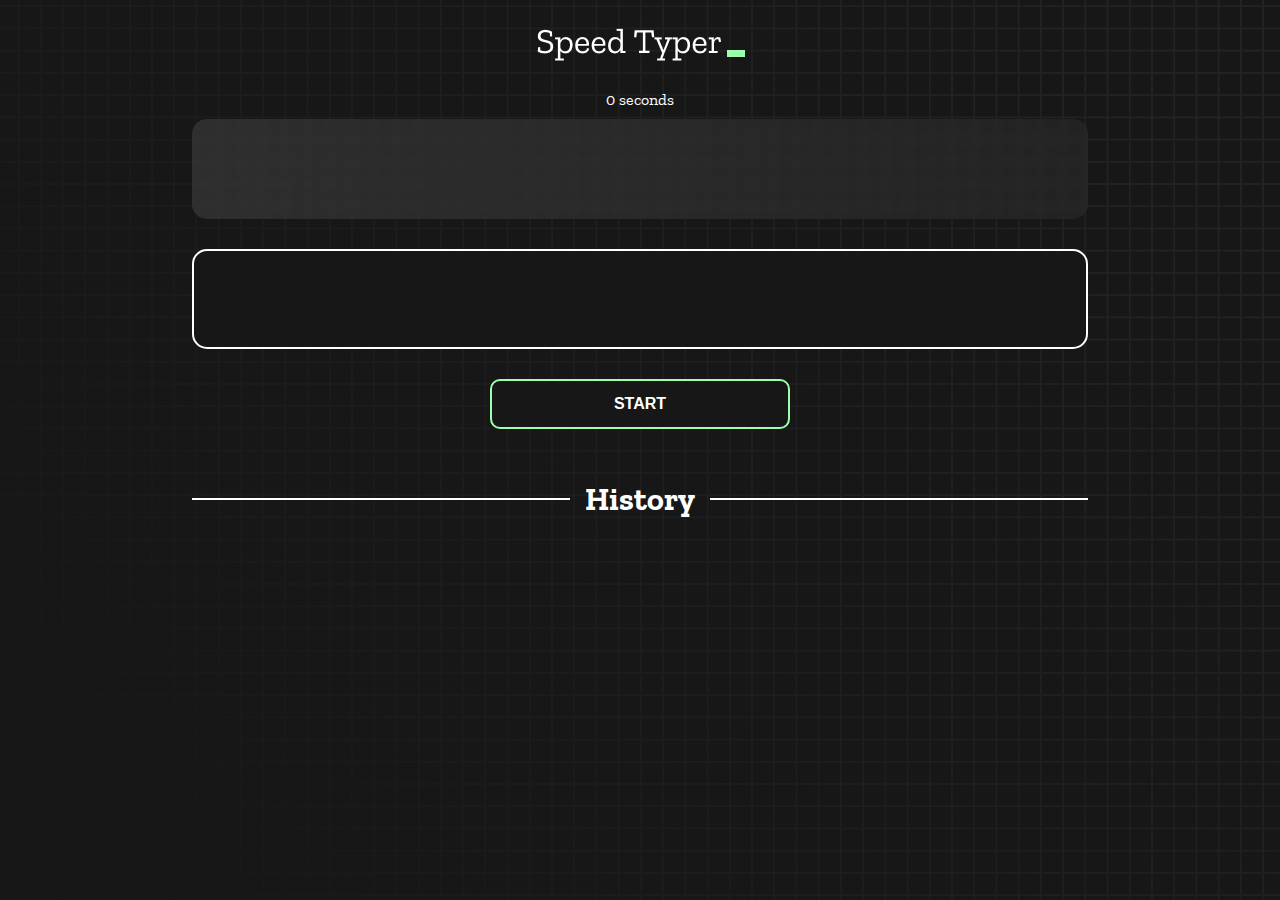
==== index.html @ b89f6054 "basic structure completed" ====
<!DOCTYPE html>
<html lang="en">

<head>
  <meta charset="UTF-8" />
  <meta http-equiv="X-UA-Compatible" content="IE=edge" />
  <meta name="viewport" content="width=device-width, initial-scale=1.0" />
  <title>Type Monster</title>
  <link rel="stylesheet" href="css/styles.css" />
  <link rel="preconnect" href="https://fonts.googleapis.com" />
  <link rel="preconnect" href="https://fonts.gstatic.com" crossorigin />
  <link href="https://fonts.googleapis.com/css2?family=Zilla+Slab:wght@300;400;500&display=swap" rel="stylesheet" />
</head>

<body>
  <h1 class="title"><img src="images/logo.png" /></h1>
  <div id="show-time">0 seconds</div>

  <div class="box-container">
    <div id="question"></div>

    <div id="display" class="inactive"></div>

    <div class="buttons">
      <button id="starts">START</button>
    </div>

    <div class="divider-container">
      <div class="line"></div>
      <h1 class="title2">History</h1>
      <div class="line"></div>
    </div>
    <div id="histories"></div>
  </div>

  <div id="countdown"></div>
  <div id="modal-background" class="hidden"></div>
  <div id="result" class="hidden"></div>

  <script src="js/history.js"></script>
  <script src="js/script.js"></script>
</body>

</html>
---- css/styles.css ----
* {
  padding: 0;
  margin: 0;
  box-sizing: border-box;
}

body {
  background-image: url("/images/bg.png");
  background-size: cover;
  background-position: left top;
  font-family: "Zilla Slab", serif;
}

.box-container {
  width: 70%;
  margin: 0 auto;
}

#question {
  height: 100px;
  display: flex;
  align-items: center;
  justify-content: center;
  color: white;
  font-size: 25px;
  border-radius: 15px;
  background: rgb(255, 255, 255);
  background: linear-gradient(92.49deg,
      rgba(255, 255, 255, 0.1) 0.18%,
      rgba(255, 255, 255, 0.05) 99.85%);
  backdrop-filter: blur(5px);
  margin-bottom: 30px;
}

#display {
  height: 100px;
  display: flex;
  flex-wrap: wrap;
  align-items: center;
  padding-left: 5rem;
  color: white;
  font-size: 32px;
  background-color: #171717;
  border: 2px solid #9dffad;
  border-radius: 15px;
}

#countdown {
  position: fixed;
  height: 100vh;
  width: 100vw;
  background-color: rgba(0, 0, 0, 0.8);
  top: 0;
  left: 0;
  display: flex;
  align-items: center;
  justify-content: center;
  font-size: 3rem;
  color: white;
  display: none;
}

#result {
  position: fixed;
  top: 10%;
  left: 10%;
  transform: translate(-50%, -50%);
  height: 250px;
  width: 400px;
  background-color: #171717;
  border-radius: 15px;
  border: 2px solid #9dffad;
  color: white;
  text-align: center;
  padding: 2rem;
}

#show-time {
  text-align: center;
  color: white;
  margin: 10px 0;
}

.green {
  color: #9dffad;
}

.red {
  color: #eb6565;
}

.bold {
  font-weight: 700;
}

.inactive {
  border: 2px solid white !important;
}

.hidden {
  display: none;
}

.title {
  text-align: center;
  color: white;
  margin: 20px 0;
}

.divider-container {
  height: 80px;
  display: flex;
  justify-content: center;
  align-items: center;
  gap: 15px;
  margin: 0 auto;
}

.line {
  height: 2px;
  background: white;
  width: 100%;
}

.title2 {
  color: white;
  display: block;
}

.buttons {
  display: flex;
  justify-content: center;
  margin: 30px 0;
}

button {
  padding: 10px 20px;
  border: none;
  font-size: 16px;
  font-weight: bold;
  width: 300px;
  height: 50px;
  color: white;
  background-color: #171717;
  border-radius: 10px;
  border: 2px solid #9dffad;
  cursor: pointer;
}

#histories {
  display: flex;
  flex-wrap: wrap;
  justify-content: space-around;
}

.card {
  width: 100%;
  height: 100%;
  padding: 50px;
  display: flex;
  justify-content: space-between;
  align-items: center;
  padding: 20px 30px;
  color: white;
  border-radius: 15px;
  background: rgb(255, 255, 255);
  background: linear-gradient(92.49deg,
      rgba(255, 255, 255, 0.1) 0.18%,
      rgba(255, 255, 255, 0.05) 99.85%);
  backdrop-filter: blur(5px);
  margin-bottom: 30px;
}

#modal-background {
  background: rgb(255, 255, 255);
  background: linear-gradient(92.49deg,
      rgba(255, 255, 255, 0.1) 0.18%,
      rgba(255, 255, 255, 0.05) 99.85%);
  backdrop-filter: blur(5px);
  height: 100vh;
  width: 100%;
  position: fixed;
  top: 0;
}

@media only screen and (max-width: 700px) {
  .box-container {
    padding: 0 20px;
    width: 100%;
  }

  .card {
    flex-direction: column;
  }
}
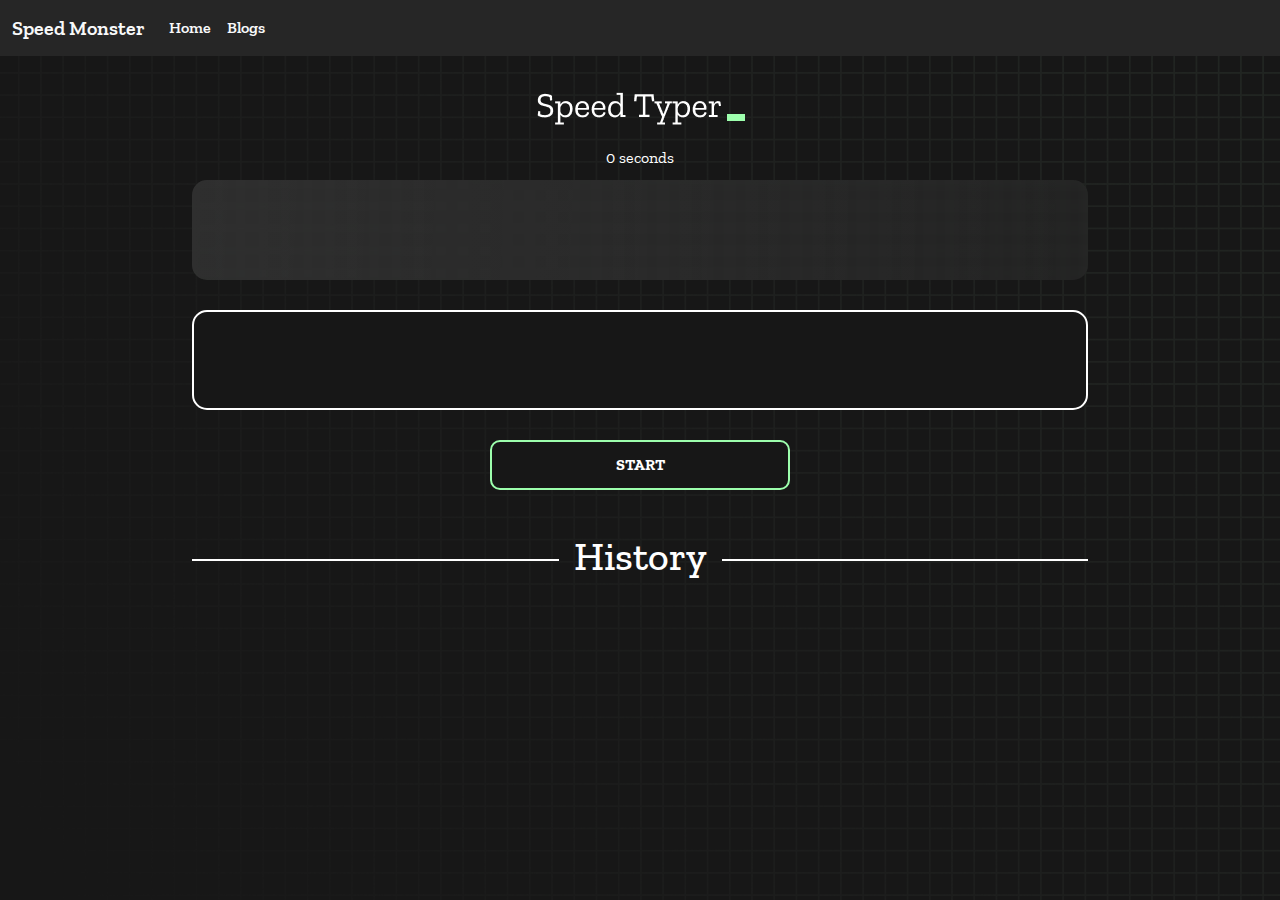
==== commit fc811ba0: "navbar completed" ====
--- a/index.html
+++ b/index.html
@@ -5,38 +5,63 @@
   <meta charset="UTF-8" />
   <meta http-equiv="X-UA-Compatible" content="IE=edge" />
   <meta name="viewport" content="width=device-width, initial-scale=1.0" />
-  <title>Type Monster</title>
+  <title>Speed Monster</title>
+  <!-- Bootstrap cdn link -->
+  <link rel="stylesheet" href="https://cdn.jsdelivr.net/npm/bootstrap@5.2.1/dist/css/bootstrap.min.css">
+  <!-- Css cdn link -->
   <link rel="stylesheet" href="css/styles.css" />
+  <!-- Google fonts link -->
   <link rel="preconnect" href="https://fonts.googleapis.com" />
   <link rel="preconnect" href="https://fonts.gstatic.com" crossorigin />
   <link href="https://fonts.googleapis.com/css2?family=Zilla+Slab:wght@300;400;500&display=swap" rel="stylesheet" />
 </head>
 
 <body>
-  <h1 class="title"><img src="images/logo.png" /></h1>
-  <div id="show-time">0 seconds</div>
+  <header>
+    <nav class="navbar navbar-expand-lg nav-container">
+      <div class="container-fluid">
+        <a class="navbar-brand fw-semibold text-light" href="#">Speed Monster</a>
+        <button class="navbar-toggler" type="button" data-bs-toggle="collapse" data-bs-target="#navbarNavAltMarkup"
+          aria-controls="navbarNavAltMarkup" aria-expanded="false" aria-label="Toggle navigation">
+          <span class="navbar-toggler-icon"></span>
+        </button>
+        <div class="collapse navbar-collapse" id="navbarNavAltMarkup">
+          <div class="navbar-nav">
+            <a class="nav-link active fw-semibold text-light" aria-current="page" href="#">Home</a>
+            <a class="nav-link fw-semibold text-light" href="#">Blogs</a>
+          </div>
+        </div>
+      </div>
+    </nav>
+  </header>
+  <main>
+    <h1 class="title"><img src="images/logo.png" /></h1>
+    <div id="show-time">0 seconds</div>
 
-  <div class="box-container">
-    <div id="question"></div>
+    <div class="box-container">
+      <div id="question"></div>
 
-    <div id="display" class="inactive"></div>
+      <div id="display" class="inactive"></div>
 
-    <div class="buttons">
-      <button id="starts">START</button>
+      <div class="buttons">
+        <button id="start">START</button>
+      </div>
+
+      <div class="divider-container">
+        <div class="line"></div>
+        <h1 class="title2">History</h1>
+        <div class="line"></div>
+      </div>
+      <div id="histories"></div>
     </div>
 
-    <div class="divider-container">
-      <div class="line"></div>
-      <h1 class="title2">History</h1>
-      <div class="line"></div>
-    </div>
-    <div id="histories"></div>
-  </div>
+    <div id="countdown"></div>
+    <div id="modal-background" class="hidden"></div>
+    <div id="result" class="hidden"></div>
+  </main>
 
-  <div id="countdown"></div>
-  <div id="modal-background" class="hidden"></div>
-  <div id="result" class="hidden"></div>
 
+  <script src="https://cdn.jsdelivr.net/npm/bootstrap@5.2.1/dist/js/bootstrap.bundle.min.js"></script>
   <script src="js/history.js"></script>
   <script src="js/script.js"></script>
 </body>
--- a/css/styles.css
+++ b/css/styles.css
@@ -11,6 +11,11 @@
   font-family: "Zilla Slab", serif;
 }
 
+.nav-container {
+  background-color: #262626;
+  ;
+}
+
 .box-container {
   width: 70%;
   margin: 0 auto;
@@ -21,6 +26,7 @@
   display: flex;
   align-items: center;
   justify-content: center;
+  padding: 0rem 1rem;
   color: white;
   font-size: 25px;
   border-radius: 15px;
@@ -37,9 +43,9 @@
   display: flex;
   flex-wrap: wrap;
   align-items: center;
-  padding-left: 5rem;
-  color: white;
-  font-size: 32px;
+  padding: 0rem 1rem;
+  color: white;
+  font-size: 25px;
   background-color: #171717;
   border: 2px solid #9dffad;
   border-radius: 15px;
@@ -61,9 +67,9 @@
 }
 
 #result {
-  position: fixed;
-  top: 10%;
-  left: 10%;
+  position: absolute;
+  top: 50%;
+  left: 50%;
   transform: translate(-50%, -50%);
   height: 250px;
   width: 400px;
@@ -158,6 +164,7 @@
   height: 100%;
   padding: 50px;
   display: flex;
+  flex-direction: row;
   justify-content: space-between;
   align-items: center;
   padding: 20px 30px;
@@ -169,6 +176,10 @@
       rgba(255, 255, 255, 0.05) 99.85%);
   backdrop-filter: blur(5px);
   margin-bottom: 30px;
+}
+
+.card h3 {
+  font-size: 18px;
 }
 
 #modal-background {
@@ -191,5 +202,6 @@
 
   .card {
     flex-direction: column;
+    text-align: center;
   }
 }